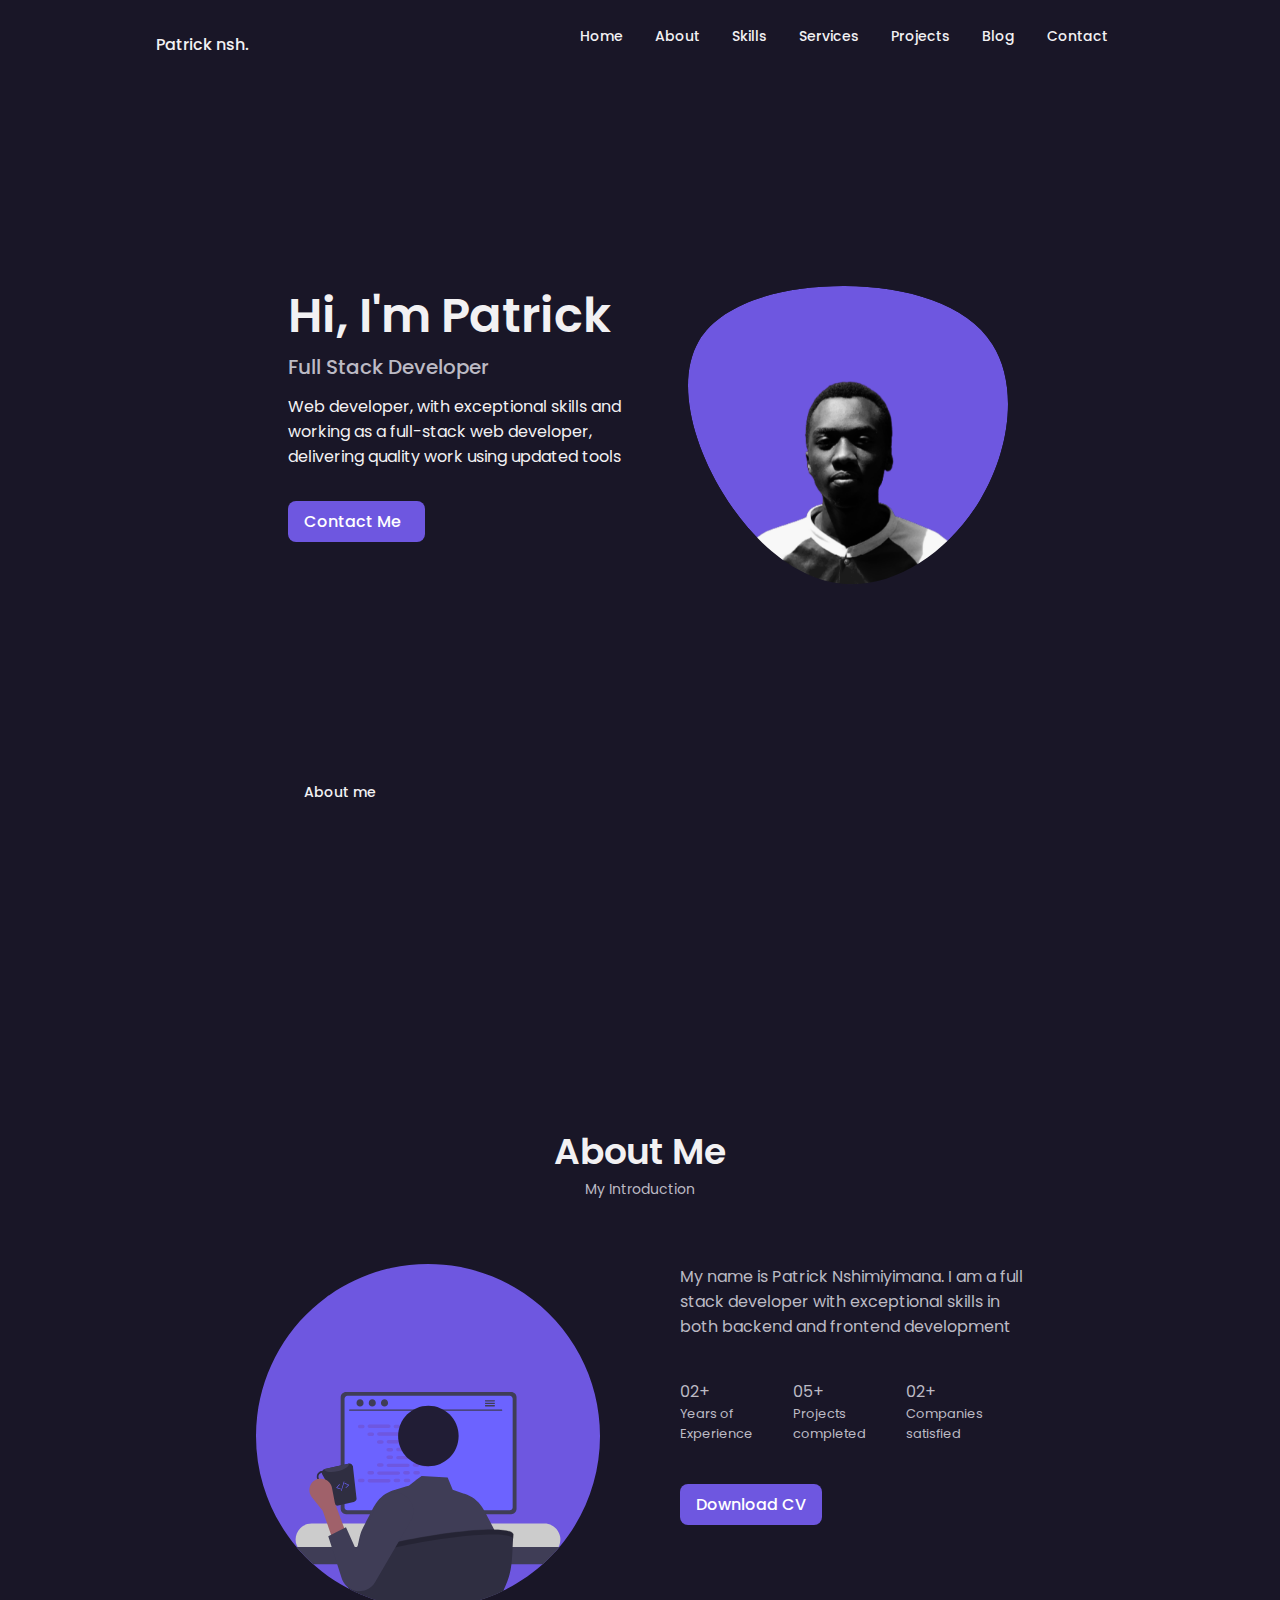
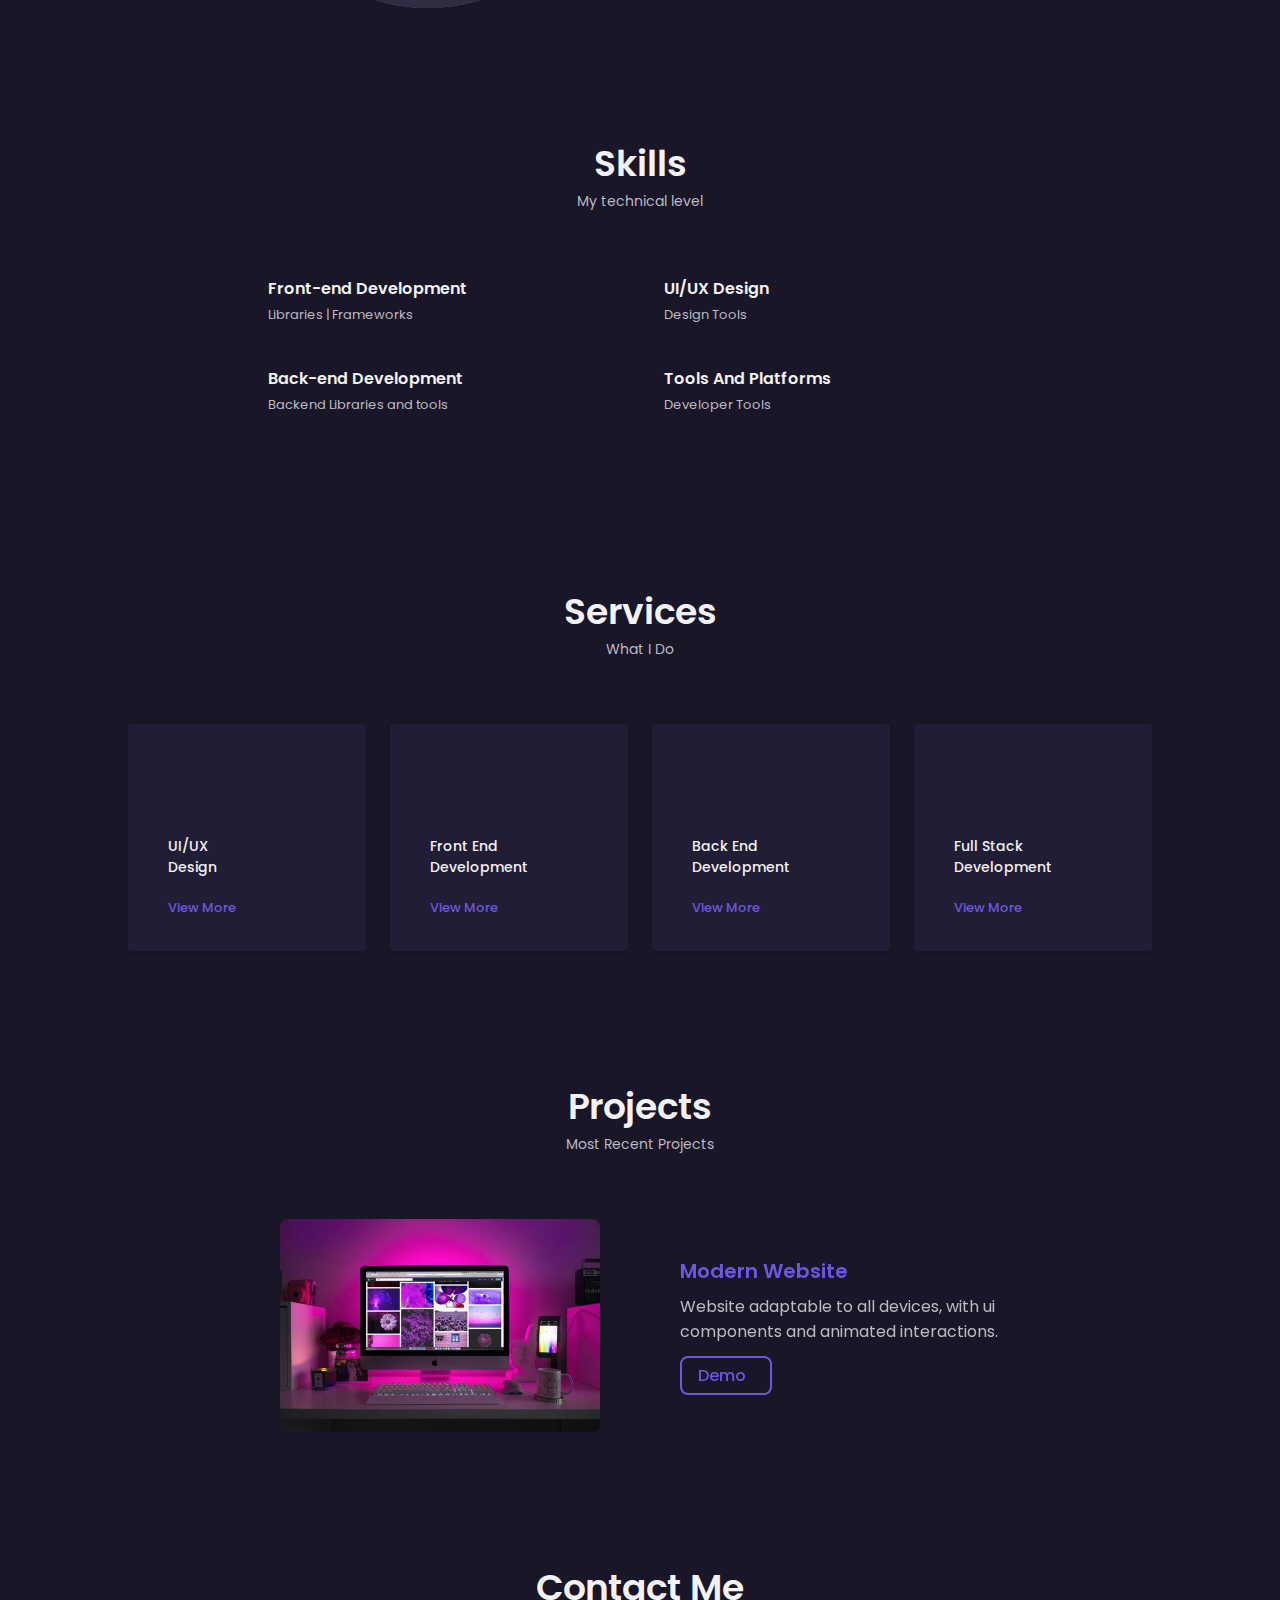
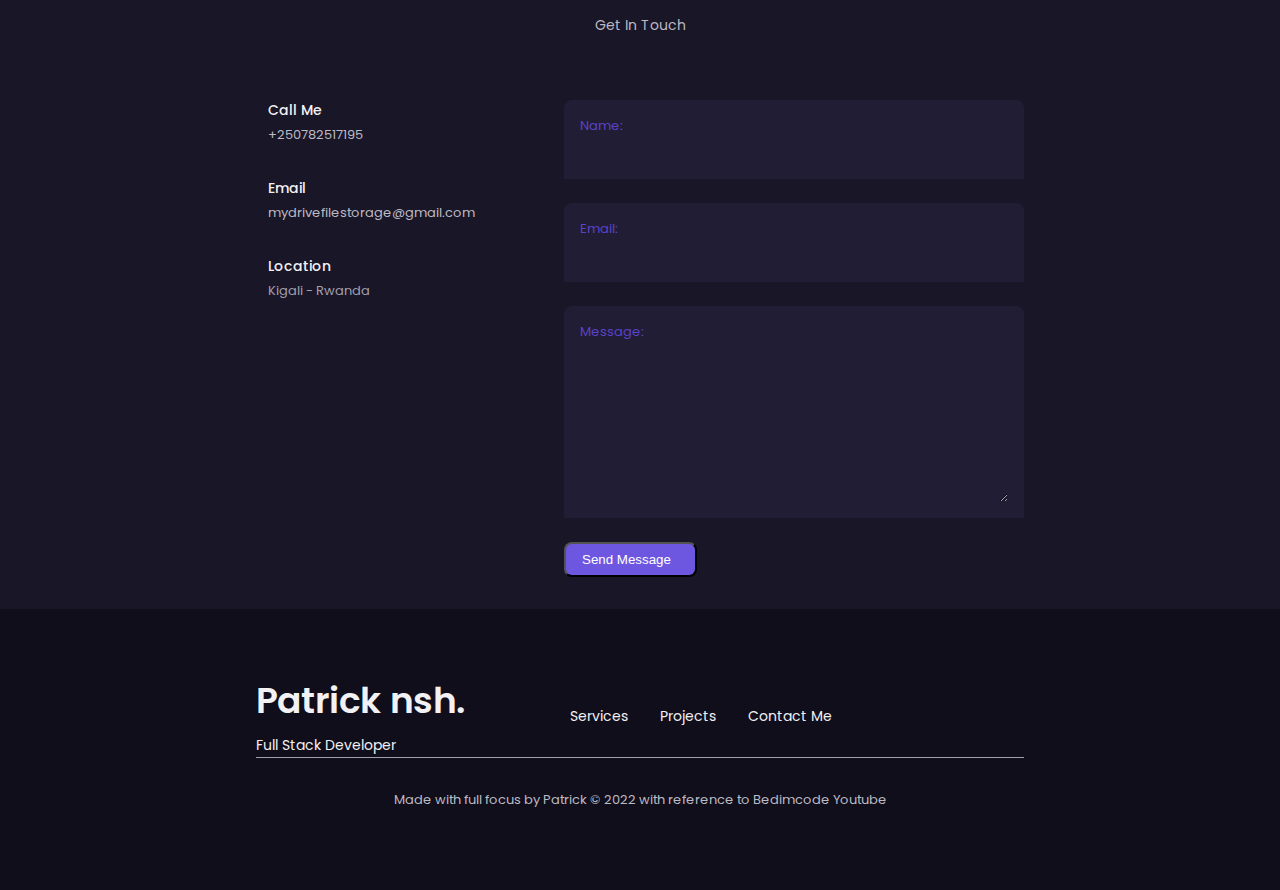
==== index.html @ 5cf0f287 "UI" ====
<!DOCTYPE html>
<html lang="en">
<head>
    <meta charset="UTF-8">
    <meta http-equiv="X-UA-Compatible" content="IE=edge">
    <meta name="viewport" content="width=device-width, initial-scale=1.0">
    <link rel="stylesheet" href="https://unicons.iconscout.com/release/v4.0.0/css/line.css">
    <link rel="stylesheet" href="assets/css/swiper-bundle.min.css">
    <link rel="stylesheet" href="assets/css/styles.css">
    <title>Patrick | My portfolio</title>
</head>
<body>
    <header class="header" id="header">
        <nav class="container nav">
            <a href="#" class="nav__logo">Patrick nsh.</a>
            <div class="nav__menu" id="nav-menu">
                <ul class="nav__list grid">
                    <li class="nav__item">
                        <a href="#home" class="nav__link">
                            <i class="uil uil-estate nav__icon"></i> Home
                        </a>
                    </li>
                    <li class="nav__item">
                        <a href="#about" class="nav__link">
                            <i class="uil uil-user nav__icon"></i> About
                        </a>
                    </li>
                    <li class="nav__item">
                        <a href="#skills" class="nav__link">
                            <i class="uil uil-file-alt nav__icon"></i> Skills
                        </a>
                    </li>
                    <li class="nav__item">
                        <a href="#services" class="nav__link">
                            <i class="uil uil-briefcase-alt nav__icon"></i> Services
                        </a>
                    </li>
                    <li class="nav__item">
                        <a href="#portfolio" class="nav__link">
                            <i class="uil uil-browser nav__icon"></i></i> Projects
                        </a>
                    </li>
                    <li class="nav__item">
                        <a href="assets/Blog/index.html" target="_blank" class="nav__link"> 
                            <i class="uil uil-book-open nav__icon"></i> Blog
                        </a>
                    </li>
                    <li class="nav__item">
                        <a href="#contact" class="nav__link"> 
                            <i class="uil uil-message nav__icon"></i> Contact
                        </a>
                    </li>
                   
                </ul>
                <i class="uil uil-times nav__close" id="nav-close"></i>
            </div>
            <div class="nav__btns">
    
                <div class="nav__toggle" id="nav-toggle">
                    <i class="uil uil-apps"></i> 
                </div>
            </div>
        </nav>
    </header>
    
    <!-- MAIN -->
    <main class="main">
        <!-- HOME -->
        <section class="home section active-link" id="home">
            <div class="home__container container grid">
                <div class="home__content grid">
                    <div class="home__social">
                        <a href="" target="_blank" class="home__social-icon"><i class="uil uil-twitter-alt"></i></a>
                        <a href="" target="_blank" class="home__social-icon"><i class="uil uil-linkedin-alt"></i></a>
                        <a href="" target="_blank" class="home__social-icon"><i class="uil uil-github-alt"></i></a>
                    </div>
                    <div class="home__img">
                        <svg class="home__blob" viewBox="0 0 200 187" xmlns="http://www.w3.org/2000/svg" xmlns:xlink="http://www.w3.org/1999/xlink">
                            <mask id="mask0" mask-type="alpha">
                                <path d="M190.312 36.4879C206.582 62.1187 201.309 102.826 182.328 134.186C163.346 165.547 
                                130.807 187.559 100.226 186.353C69.6454 185.297 41.0228 161.023 21.7403 129.362C2.45775 
                                97.8511 -7.48481 59.1033 6.67581 34.5279C20.9871 10.1032 59.7028 -0.149132 97.9666 
                                0.00163737C136.23 0.303176 174.193 10.857 190.312 36.4879Z"/>
                            </mask>
                            <g mask="url(#mask0)">
                                <path d="M190.312 36.4879C206.582 62.1187 201.309 102.826 182.328 134.186C163.346 
                                165.547 130.807 187.559 100.226 186.353C69.6454 185.297 41.0228 161.023 21.7403 
                                129.362C2.45775 97.8511 -7.48481 59.1033 6.67581 34.5279C20.9871 10.1032 59.7028 
                                -0.149132 97.9666 0.00163737C136.23 0.303176 174.193 10.857 190.312 36.4879Z"/>
                                <image class="home__blob-img" x='18' y='44' href="/assets/img/profile1.png"/>
                            </g>
                        </svg>
                    </div>
                    <div class="home__data">
                        <h1 class="home__title">Hi, I'm Patrick</h1>
                        <h3 class="home__subtitle">Full Stack Developer</h3>
                        <p class="home__description">
                            Web developer, with exceptional skills and working as a full-stack web developer, 
                             delivering quality work using updated tools
                        </p>
                        <a href="#contact" class="button button--flex">Contact Me<i class="uil uil-message button__icon"></i></a>
                    </div>
                </div>
                <div class="home__scroll">
                    <a href="#about" class="home__scroll-button button--flex"><i class="uil uil-mouse-alt home__scroll-mouse"></i>
                    <span class="home__scroll-name">About me</span>
                    <i class="uil uil-arrow-down home__scroll-arrow"></i>
                    </a>
                </div>
            </div>
        </section>
    
        <!-- ABOUT -->
        <section class="about section" id="about">
            <h2 class="section__title">About Me</h2>
            <span class="section__subtitle">My Introduction</span>
            <div class="about__container container grid">
                <img src="/assets/img/programmer.svg" alt="programmer" class="about__img">
    
                <div class="about__data">
                    <p class="about__description"> My name is Patrick Nshimiyimana. 
                        I am a full stack developer with exceptional skills in both backend and frontend development
                    </p>
                    <div class="about__info">
                        <div>
                            <span class="about__info-title">02+</span>
                            <span class="about__info-name">Years of Experience</span>
                        </div>
                        <div>
                            <span class="about__info-title">05+</span>
                            <span class="about__info-name">Projects completed</span>
                        </div>
                        <div>
                            <span class="about__info-title">02+</span>
                            <span class="about__info-name">Companies satisfied</span>
                        </div>
                    </div>
                    <div class="about__buttons">
                        <a download="" href="assets/pdf/Christ letter 1 fin.pdf" class="button button--flex">
                            Download CV <i class="uil uil-download-alt button-icon"></i>
                        </a>
                    </div>
                </div>
            </div>
        </section>
    
        <!-- SKILLS -->
        <section class="skills section container" id="skills">
            <h2 class="section__title">Skills</h2>
            <span class="section__subtitle">My technical level</span>
            <div class="skills__container contaier grid">
                <div>
                    <!-- Front-end -->
                    <div class="skills__content skills__close">
                        <div class="skills__header">
                            <i class="uil uil-brackets-curly skills__icon"></i>
                            <div>
                                <h1 class="skills__title">Front-end Development</h1>
                                <span class="skills__subtitle">Libraries | Frameworks</span>
                            </div>
                            <i class="uil uil-angle-down skills__arrow"></i>
                        </div>
    
                        <div class="skills__list grid">
                            <div class="skills__data">
                                <div class="skills__titles">
                                    <h3 class="skills__name">HTML</h3>
                                </div>
                            </div>
                        </div>
                        
                        <div class="skills__list grid">
                            <div class="skills__data">
                                <div class="skills__titles">
                                    <h3 class="skills__name">CSS | Sass</h3>
                                </div>
                            </div>
                        </div>
    
                        <div class="skills__list grid">
                            <div class="skills__data">
                                <div class="skills__titles">
                                    <h3 class="skills__name">Tailwind CSS</h3>
                                </div>
                            </div>
                        </div>
    
                        <div class="skills__list grid">
                            <div class="skills__data">
                                <div class="skills__titles">
                                    <h3 class="skills__name">Javascript</h3>
                                </div>
                            </div>
                        </div>
    
                        <div class="skills__list grid">
                            <div class="skills__data">
                                <div class="skills__titles">
                                    <h3 class="skills__name">React</h3>
                                </div>
                            </div>
                        </div>
    
    
                    </div>

                    <!-- backend -->
                    <div class="skills__content skills__close">
                        <div class="skills__header">
                            <i class="uil uil-server-network-alt skills__icon"></i>
                            <div>
                                <h1 class="skills__title">Back-end Development</h1>
                                <span class="skills__subtitle">Backend Libraries and tools</span>
                            </div>
                            <i class="uil uil-angle-down skills__arrow"></i>
                        </div>
    
                        <div class="skills__list grid">
                            <div class="skills__data">
                                <div class="skills__titles">
                                    <h3 class="skills__name">Node.js</h3>
                                </div>
                            </div>
                        </div>
                        
                        <div class="skills__list grid">
                            <div class="skills__data">
                                <div class="skills__titles">
                                    <h3 class="skills__name">Express.js</h3>
                                </div>
                            </div>
                        </div>
                        
                        <div class="skills__list grid">
                            <div class="skills__data">
                                <div class="skills__titles">
                                    <h3 class="skills__name">MongoDB</h3>
                                </div>
                            </div>
                        </div>

                        <div class="skills__list grid">
                            <div class="skills__data">
                                <div class="skills__titles">
                                    <h3 class="skills__name">Postgres</h3>
                                </div>
                            </div>
                        </div>
    
                    </div>
                </div>
    
                <div>
                    <div>
                        <!-- UI/UX Design -->
                        <div class="skills__content skills__close">
                            <div class="skills__header">
                                <i class="uil uil-swatchbook skills__icon"></i>
                                <div>
                                    <h1 class="skills__title">UI/UX Design</h1>
                                    <span class="skills__subtitle">Design Tools</span>
                                </div>
                                <i class="uil uil-angle-down skills__arrow"></i>
                            </div>
        
                            <div class="skills__list grid">
                                <div class="skills__data">
                                    <div class="skills__titles">
                                        <h3 class="skills__name">Figma</h3>
                                    </div>
                                </div>
                            </div>
                            
                            <div class="skills__list grid">
                                <div class="skills__data">
                                    <div class="skills__titles">
                                        <h3 class="skills__name">Piktochart</h3>
                                    </div>
                                </div>
                            </div>
        
        
                        </div>
        
                        <!-- Tools And Platforms -->
                        <div class="skills__content skills__close">
                            <div class="skills__header">
                                <i class="uil uil-cell skills__icon"></i>
                                <div>
                                    <h1 class="skills__title">Tools And Platforms</h1>
                                    <span class="skills__subtitle">Developer Tools</span>
                                </div>
                                <i class="uil uil-angle-down skills__arrow"></i>
                            </div>
                            
                            <div class="skills__list grid">
                                <div class="skills__data">
                                    <div class="skills__titles">
                                        <h3 class="skills__name">Git | Github</h3>
                                    </div>
                                </div>
                            </div>

                            <div class="skills__list grid">
                                <div class="skills__data">
                                    <div class="skills__titles">
                                        <h3 class="skills__name">Heroku</h3>
                                    </div>
                                </div>
                            </div>
                            <div class="skills__list grid">
                                <div class="skills__data">
                                    <div class="skills__titles">
                                        <h3 class="skills__name">Netlify</h3>
                                    </div>
                                </div>
                            </div>
        
                            <div class="skills__list grid">
                                <div class="skills__data">
                                    <div class="skills__titles">
                                        <h3 class="skills__name">Firebase</h3>
                                    </div>
                                </div>
                            </div>
        
                        </div>
                    </div>
    
                </div>
            </div>
        </section>
    
        <!-- SERVICES -->
        <section class="services section" id="services">
            <h2 class="section__title">Services</h2>
            <span class="section__subtitle">What I Do</span>
    
            <div class="services__container container grid">
                <!-- UI / UX Design -->
                <div class="services__content">
                    <div>
                        <i class="uil uil-web-grid services__icon"></i>
                        <h3 class="services__title">UI/UX<br>Design</h3>
                        <span class="button button--flex button--small button--link services__button">
                            View More <i class="uil uil-arrow-right button__icon"></i>
                        </span>
    
                        <div class="services__modal">
                            <div class="services__modal-content">
                                <h4 class="services__modal-title">UI/UX<br>Design</h4>
                                <i class="uil uil-times services__modal-close"></i>
                                <ul class="services__modal-services grid">
                                    <li class="services__modal-service">
                                        <i class="uil uil-check-circle services__modal-icon"></i>
                                        <p>I develop Modern User Interface Website</p>
                                    </li>
                                    <li class="services__modal-service">
                                        <i class="uil uil-check-circle services__modal-icon"></i>
                                        <p>Website Development</p>
                                    </li>
                                    <li class="services__modal-service">
                                        <i class="uil uil-check-circle services__modal-icon"></i>
                                        <p>I Create UX Element Interactions</p>
                                    </li>
                                    <li class="services__modal-service">
                                        <i class="uil uil-check-circle services__modal-icon"></i>
                                        <p>I Promote Your Company Brand</p>
                                    </li>
                                </ul>
                            </div>
                        </div>
                    </div>
                </div>
                
                <!-- Front End Development -->
                <div class="services__content">
                    <div>
                        <i class="uil uil-arrow services__icon"></i>
                        <h3 class="services__title">Front End<br>Development</h3>
                        <span class="button button--flex button--small button--link services__button">
                            View More <i class="uil uil-arrow-right button__icon"></i>
                        </span>
    
                        <div class="services__modal">
                            <div class="services__modal-content">
                                <h4 class="services__modal-title">Front End<br>Development</h4>
                                <i class="uil uil-times services__modal-close"></i>
                                <ul class="services__modal-services grid">
                                    <li class="services__modal-service">
                                        <i class="uil uil-check-circle services__modal-icon"></i>
                                        <p>I develop Modern User Interface Website</p>
                                    </li>
                                    <li class="services__modal-service">
                                        <i class="uil uil-check-circle services__modal-icon"></i>
                                        <p>Website Development</p>
                                    </li>
                                    <li class="services__modal-service">
                                        <i class="uil uil-check-circle services__modal-icon"></i>
                                        <p>I Create UX Element Interactions</p>
                                    </li>
                                    <li class="services__modal-service">
                                        <i class="uil uil-check-circle services__modal-icon"></i>
                                        <p>I Promote Your Company Brand</p>
                                    </li>
                                </ul>
                            </div>
                        </div>
                    </div>
                </div>
                
                <!-- Back End Development -->
                <div class="services__content">
                    <div>
                        <i class="uil uil-server-connection services__icon"></i>
                        <h3 class="services__title">Back End<br>Development</h3>
                        <span class="button button--flex button--small button--link services__button">
                            View More <i class="uil uil-arrow-right button__icon"></i>
                        </span>
    
                        <div class="services__modal">
                            <div class="services__modal-content">
                                <h4 class="services__modal-title">Back End<br>Development</h4>
                                <i class="uil uil-times services__modal-close"></i>
                                <ul class="services__modal-services grid">
                                    <li class="services__modal-service">
                                        <i class="uil uil-check-circle services__modal-icon"></i>
                                        <p>I develop Modern User Interface Website</p>
                                    </li>
                                    <li class="services__modal-service">
                                        <i class="uil uil-check-circle services__modal-icon"></i>
                                        <p>Websites Development</p>
                                    </li>
                                    <li class="services__modal-service">
                                        <i class="uil uil-check-circle services__modal-icon"></i>
                                        <p>I Create UX Element Interactions</p>
                                    </li>
                                    <li class="services__modal-service">
                                        <i class="uil uil-check-circle services__modal-icon"></i>
                                        <p>I Promote Your Company Brand</p>
                                    </li>
                                </ul>
                            </div>
                        </div>
                    </div>
                </div>
                
                <!-- Full Stack Development -->
                <div class="services__content">
                    <div>
                        <i class="uil uil-brackets-curly services__icon"></i>
                        <h3 class="services__title">Full Stack<br>Development</h3>
                        <span class="button button--flex button--small button--link services__button">
                            View More <i class="uil uil-arrow-right button__icon"></i>
                        </span>
    
                        <div class="services__modal">
                            <div class="services__modal-content">
                                <h4 class="services__modal-title">Full Stack<br>Development</h4>
                                <i class="uil uil-times services__modal-close"></i>
                                <ul class="services__modal-services grid">
                                    <li class="services__modal-service">
                                        <i class="uil uil-check-circle services__modal-icon"></i>
                                        <p>I develop Modern User Interface Websites</p>
                                    </li>
                                    <li class="services__modal-service">
                                        <i class="uil uil-check-circle services__modal-icon"></i>
                                        <p>Websites Development</p>
                                    </li>
                                    <li class="services__modal-service">
                                        <i class="uil uil-check-circle services__modal-icon"></i>
                                        <p>I Create UX Element Interactions</p>
                                    </li>
                                    <li class="services__modal-service">
                                        <i class="uil uil-check-circle services__modal-icon"></i>
                                        <p>I Promote Your Company Brand</p>
                                    </li>
                                </ul>
                            </div>
                        </div>
                    </div>
                </div>
    
    
            </div>
        </section>
    
        <!-- Projects -->
        <section class="portfolio section" id="portfolio">
            <h2 class="section__title">Projects</h2>
            <span class="section__subtitle">Most Recent Projects</span>
    
            <div class="portfolio__container container swiper swiper-container">
                <div class="swiper-wrapper">
                    <!-- Project 1 -->
                    <div class="portfolio__content grid swiper-slide">
                        <img src="/assets/img/portfolio1.jpg" alt="" class="portfolio__img">
    
                        <div class="portfolio__data">
                            <h3 class="portfolio__title">Modern Website</h3>
                            <p class="portfolio__description">Website adaptable to all devices, with ui components and animated interactions.</p>
                            <a href="#" class="button button--flex button--small portfolio__button">
                                Demo <i class="uil uil-arrow-right button__icon"></i></a>
                        </div>
                    </div>
                    
                    <!-- Project 2 -->
                    <!-- <div class="portfolio__content grid swiper-slide">
                        <img src="/assets/img/portfolio2.jpg" alt="" class="portfolio__img">
    
                        <div class="portfolio__data">
                            <h3 class="portfolio__title">Web Application</h3>
                            <p class="portfolio__description">Website adaptable to all devices, with ui components and animated interactions.</p>
                            <a href="#" class="button button--flex button--small portfolio__button">
                                Demo <i class="uil uil-arrow-right button__icon"></i></a>
                        </div>
                    </div> -->
                    
                    <!-- Project 3 -->
                   <!-- <div class="portfolio__content grid swiper-slide">
                        <img src="/assets/img/portfolio3.jpg" alt="" class="portfolio__img">
    
                        <div class="portfolio__data">
                            <h3 class="portfolio__title">Online Store</h3>
                            <p class="portfolio__description">Website adaptable to all devices, with ui components and animated interactions.</p>
                            <a href="#" class="button button--flex button--small portfolio__button">
                                Demo <i class="uil uil-arrow-right button__icon"></i></a>
                        </div>
                    </div> -->
                </div>
                <!-- Pagination Arrows -->
                <div class="swiper-button-next">
                    <i class="uil uil-angle-right-b swiper-portfolio-icon"></i>
                </div>
                <div class="swiper-button-prev">
                    <i class="uil uil-angle-left-b swiper-portfolio-icon"></i>
                </div>
                <!-- Pagination -->
                <div class="swiper-pagination"></div>
            </div>
        </section>
    
        </section>
    
        <!-- CONTACT ME -->
        <section class="contact section" id="contact">
            <h2 class="section__title">Contact Me</h2>
            <span class="section__subtitle">Get In Touch</span>
    
            <div class="contact__container container grid">
                <div>
                    <!-- Telephone -->
                    <div class="contact__information">
                        <i class="uil uil-phone-alt contact__icon"></i>
    
                        <div>
                            <h3 class="contact__title">Call Me</h3>
                            <span class="contact__subtitle"><a href="tel:+250782517195">+250782517195</a></span>
                        </div>
                    </div>
                    <!-- Email -->
                    <div class="contact__information">
                        <i class="uil uil-envelope contact__icon"></i>
    
                        <div>
                            <h3 class="contact__title">Email</h3>
                            <span class="contact__subtitle"><a href="mailto:mydrivefilestorage@gmail.com">mydrivefilestorage@gmail.com</a></span>
                        </div>
                    </div>
                    <!-- Location -->
                    <div class="contact__information">
                        <i class="uil uil-map-marker contact__icon"></i>
    
                        <div>
                            <h3 class="contact__title">Location</h3>
                            <span class="contact__subtitle"> Kigali - Rwanda</span>
                        </div>
                    </div>
                </div>
                <!-- Contact Me Forms -->
                <!-- <form action="" method="POST" class="contact__form grid" id="form">
                        <div class="contact__content">
                            <label for="" class="contact__label">Names:</label>
                            <input type="text" name="name" id="nameId" class="contact__input" >
                        </div>
                        <div class="contact__content">
                            <label for="" class="contact__label">Email:</label>
                            <input type="email" name="email" id="emailId" class="contact__input">
                        </div>
                    <div class="contact__content">
                        <label for="" class="contact__label">Message:</label>
                        <textarea name="message" id="messageId" cols="0" rows="7" class="contact__input" ></textarea>
                    </div>
    
                    <div>
                        <button type="submit" class="button button--flex contact--btn" id="submitBtn">Send Message<i class="uil uil-message button__icon"></i> </button>
                    </div>
                </form> -->

                <form id="form" class="contact__form grid">

                    <div class="contact__content">
                      <label for="name" class="contact__label">Name:</label>
                      <input type="text" name="username" id="username" class="contact__input"/>
                      <div class="error"></div>
                    </div>
                
                    <div class="contact__content">
                      <label for="email" class="contact__label">Email:</label>
                      <input type="email" name="email" id="email" class="contact__input"/>
                      <div class="error"></div>
                    </div>
                
                    <div class="contact__content">
                      <label for="message" class="contact__label">Message:</label>
                      <textarea type="text" name="message" cols="0" rows="7" id="message" class="contact__input" > </textarea>
                      <div class="error"></div>
                    </div>
                
                    <div>
                        <button type="submit" class="button button--flex contact--btn" id="submitBtn">Send Message<i class="uil uil-message button__icon"></i> </button>
                    </div>
                  </form>

            </div>
        </section>

        <footer class="footer">
            <div class="footer__bg">
                <div class="footer__container container grid">
                    <div>
                        <h1 class="footer__title">Patrick nsh.</h1>
                        <span class="footer__subtitle">Full Stack Developer</span>
                    </div>
                    <div>
                        <ul class="footer__links grid">
                            <li><a href="#services" class="footer__link">Services</a></li>
                            <li><a href="#portfolio" class="footer__link">Projects</a></li>
                            <li><a href="#contact" class="footer__link">Contact Me</a></li>
                        </ul>
                    </div>
                    <div class="footer__socials grid">
                        <a href="#" target="_blank" class="footer__social"><i class="uil uil-instagram"></i></a>
                        <a href="#" target="_blank" class="footer__social"><i class="uil uil-linkedin-alt"></i></a>
                        <a href="#" target="_blank" class="footer__social"><i class="uil uil-github-alt"></i></a>
                    </div>
                </div>
                <div class="footer__copyright container grid">
                    <p class="footer__copy">Made with full focus by Patrick &#169; 2022 with reference to Bedimcode Youtube</p>
                </div>
            </div>
        </footer>
        
    </main>

    <script src="assets/js/main.js"></script>
    <script src="assets/js/validation.js"></script>
    <script src="assets/js/swiper-bundle.min.js"></script>
</body>
</html>
---- assets/css/styles.css ----
/* GOOGLE FONTS */
@import url('https://fonts.googleapis.com/css2?family=Poppins:wght@100;200;300;400;500;600;700;800;900&display=swap');

/* VARIABLES CSS */
:root {
    --header-height: 4rem;

    /*========== Colors ==========*/
    /* Change favorite color */
    --hue-color: 250; /*Purple 250 - Green 142 - Blue 230 - Pink 340*/

    /* HSL color mode */
    --first-color: hsl(var(--hue-color), 69%, 61%);
    --first-color-alt: hsl(var(--hue-color), 57%, 53%);
    --text-color-light: hsl(var(--hue-color), 8%, 65%);
    --first-color-second: hsl(var(--hue-color), 30%, 8%);
    --title-color: hsl(var(--hue-color), 8%, 95%);
    --text-color: hsl(var(--hue-color), 8%, 75%);
    --input-color: hsl(var(--hue-color), 29%, 16%);
    --body-color: hsl(var(--hue-color), 28%, 12%);
    --container-color: hsl(var(--hue-color), 29%, 16%);
    --scroll-bar-color: hsl(var(--hue-color), 12%, 48%);
    --scroll-thumb-color: hsl(var(--hue-color), 12%, 36%);

    /*========== Font and typography ==========*/
    --body-font: 'Poppins', sans-serif;

    /* .5rem = 8px, 1rem = 16px, 1.5rem = 24px ... */
    --big-font-size: 2rem;
    --h1-font-size: 1.5rem;
    --h2-font-size: 1.25rem;
    --h3-font-size: 1.125rem;
    --normal-font-size: .938rem;
    --small-font-size: .813rem;
    --smaller-font-size: .75rem;

    /*========== Font weight ==========*/
    --font-medium: 500;
    --font-semi-bold: 600;

    /*========== Margins Bottom ==========*/
    /* .25rem = 4px, .5rem = 8px, .75rem = 12px ... */
    --mb-0-25: .25rem;
    --mb-0-5: .5rem;
    --mb-0-75: .75rem;
    --mb-1: 1rem;
    --mb-1-5: 1.5rem;
    --mb-2: 2rem;
    --mb-2-5: 2.5rem;
    --mb-3: 3rem;

    /*========== z index ==========*/
    --z-tooltip: 10;
    --z-fixed: 100;
    --z-modal: 1000;
}

.error {
    color: #af4444;
    font-size: 14.5px;
    margin-top: 5px;
  }

/* Font size for large devices */
@media screen and (min-width: 968px) {
    :root {
        --big-font-size: 3rem;
        --h1-font-size: 2.25rem;
        --h2-font-size: 1.5rem;
        --h3-font-size: 1.25rem;
        --normal-font-size: 1rem;
        --small-font-size: .875rem;
        --smaller-font-size: .813rem;
    }
}

/*========== Button Dark/Light ==========*/
.nav__btns{
    display: flex;
    align-items: center;
}

.change-theme{
    font-size: 1.25rem;
    color: var(--title-color);
    margin-right: var(--mb-1);
    cursor: pointer;
}

.change-theme:hover{
    color: var(--first-color);
}

/* BASE */
*{
    margin: 0;
    padding: 0;
    box-sizing: border-box;
}

html{
    scroll-behavior: smooth;
}

body{
    margin: 0 0 var(--header-height) 0;
    font-family: var(--body-font);
    font-size: var(--normal-font-size);
    background-color: var(--body-color);
}

h1, h2, h3, h4{
    color: var(--title-color);
    font-weight: var(--font-semi-bold);
}

ul{
    list-style: none;
}

a{
    text-decoration: none;
    color: var(--text-color);
}

img{
    max-width: 100%;
    height: auto;
}


/* REUSABLE CSS CLASSES */
.section{
    padding: 2rem 0 2rem;
}

.section__title{
    font-size: var(--h1-font-size);
}

.section__subtitle{
    display: block;
    font-size: var(--small-font-size);
    margin-bottom: var(--mb-3);
    color: var(--text-color);
}

.section__title, .section__subtitle{
    text-align: center;
}

/* LAYOUT */
.container{
    max-width: 768px;
    margin-left: var(--mb-1-5);
    margin-right: var(--mb-1-5);
}

.grid{
    display: grid;
    gap: 1.5rem;
}

.header{
    width: 100%;
    position: fixed;
    bottom: 0;
    left: 0;
    z-index: var(--z-fixed);
    background-color: var(--body-color);
}


/* NAV */
.nav{
    max-width: 968px;
    height: var(--header-height);
    display: flex;
    justify-content: space-between;
    align-items: center;
    /* border-top: 1px solid var(--first-color); */
}

.nav__logo, .nav__toggle{
    color: var(--title-color);
    font-weight: var(--font-medium);
}

.nav__logo:hover{
    color: var(--first-color);
}

.nav__toggle{
    font-size: 1.1rem;
    cursor: pointer;
}

.nav__toggle:hover{
    color: var(--first-color);
}

/* Nav Menu Media Query */
@media screen and (max-width: 767px) {
    .nav__menu{
        position: fixed;
        bottom: -100%;
        left: 0;
        width: 100%;
        background-color: var(--body-color);
        padding: 2rem 1.5rem 4rem;
        box-shadow: 0 -1px 4px rgba(0, 0, 0, .15);
        border-radius: 1.5rem  1.5rem 0 0;
        transition: .4s ease;
        /* border-top: 1px solid var(--first-color-second); */
    }
}

.nav__list{
    grid-template-columns: repeat(3, 1fr);
    gap: 2rem;
    margin-bottom: var(--mb-1);
}

.nav__link{
    display: flex;
    flex-direction: column;
    align-items: center;
    text-align: center;
    font-size: var(--small-font-size);
    color: var(--title-color);
    font-weight: var(--font-medium);
}

.nav__link:hover{
    color: var(--first-color);
}

.nav__icon{
    font-size: 1.2rem;
}

.nav__close{
    position: absolute;
    right: 1.3rem;
    bottom: .5rem;
    font-size: 1.5rem;
    cursor: pointer;
    color: var(--first-color);
}
.nav__close:hover{
    color: var(--first-color-alt);
}

/* show menu */
.show-menu{
    bottom: 0;
}

/* Active link */
.active-link{
    color: var(--first-color);
}

/* Change background header */
.scroll-header{
    box-shadow: 0 -1px 4px rgba(0, 0, 0, .15);
}

/* HOME */
.home__container{
    gap: 1rem;
    height: 100vh;
}

.home__content{
    grid-template-columns: .5fr auto;
    align-items: center;
}

.home__social{
    display: grid;
    grid-template-columns: max-content;
    row-gap: 1rem;
}

.home__social-icon{
    font-size: 1.35rem;
    color: var(--first-color);
}

.home__social-icon:hover{
    color: var(--first-color-alt);
}

.home__blob{
    width: 200px;
    fill: var(--first-color);
}

.home__blob-img{
    width: 170px;
}

.home__data{
    grid-column: 1/3;
    padding-bottom: 3.5rem;
}

.home__title{
    font-size: var(--big-font-size);
}

.home__title-special{
    color: var(--first-color);
}

.home__subtitle{
    font-size: var(--h3-font-size);
    color: var(--text-color);
    font-weight: var(--font-medium);
    margin-bottom: var(--mb-0-75);
}

.home__description{
    color: var(--title-color);
    margin-bottom: var(--mb-2);
}

.home__scroll{
    display: none;
}

.home__scroll-button{
    color: var(--first-color);
    transition: .3s;
}

.home__scroll-button:hover{
    transform: translateY(.25rem);
}

.home__scroll-mouse{
    font-size: 2rem;
}

.home__scroll-name{
    font-size: var(--small-font-size);
    color: var(--title-color);
    font-weight: var(--font-medium);
    margin-right: var(--mb-0-25);
}

.home__scroll-arrow{
    font-size: 1.25rem;
}

/* BUTTONS */

.button{
    display: inline-block;
    background-color: var(--first-color);
    color: #fff;
    padding: .5rem 1rem;
    border-radius: .5rem;
    font-weight: var(--font-medium);
    transition: .3s ease;
}

.button:hover{
    background-color: transparent;
    border: 1px solid var(--first-color);
}

.button__icon{
    font-size: 1.25rem;
    margin-left: var(--mb-0-5);
    transition: .3s ease;
}

.button--flex{
    display: inline-flex;
    align-items: center;
}

.button--small{
    padding: .75rem 1rem;
}

.button--link{
    padding: 0;
    background: transparent;
    color: var(--first-color);
}
.button--link:hover{
    background: transparent;
    color: var(--first-color-alt);
}
/* ABOUT */

.about__img{
    width: 200px;
    border-radius: .5rem;
    justify-self: center;
    align-items: center;
}

.about__description{
    color: var(--text-color);
    text-align: justify;
    margin-bottom: var(--mb-2-5);
}

.about__info{
    color: var(--text-color);
    display: flex;
    justify-content: space-evenly;
    margin-bottom: var(--mb-2-5);
}

.about__info-name{
    font-size: var(--smaller-font-size);    
}

.about__info-name, .about__info-title{
    display: flex;
}

.about__buttons{
    display: flex;
    justify-content: center;
}

/* SKILLS */

.skills__container{
    row-gap: 0;
}

.skills__header{
    display: flex;
    align-items: center;
    margin-bottom: var(--mb-2-5);
    cursor: pointer;
}

.skills__icon, .skills__arrow{
    font-size: 2rem;
    color: var(--first-color);
}

.skills__icon{
    margin-right: var(--mb-0-75);
}

.skills__title{
    font-size: var(--h4-font-size);
}

.skills__subtitle{
    font-size: var(--smaller-font-size);
    color: var(--text-color);
}

.skills__arrow{
    margin-left: auto;
    transition: .4s;
}

.skills__list{
    row-gap: 1.5rem;
    padding-left: 2.7rem;
}

.skills__titles{
    display: flex;
    justify-content: space-between;
}

.skills__name{
    font-size: var(--normal-font-size);
    font-weight: var(--font-medium);
}

.skills__open{
    margin-bottom: var(--mb-2-5);
}

.skills__close .skills__list{
    height: 0;
    overflow: hidden;
}

.skills__open .skills__list{
    height: max-content;
    margin-bottom: var(--mb-0-25);
}

.skills__open .skills__arrow{
    transform: rotate(-180deg);
}


/* QUALIFICATION */
.qualification__tabs{
    display: flex;
    justify-content: space-evenly;
    margin-bottom: var(--mb-2);
}

.qualification__button{
    font-size: var(--smaller-font-size);
    font-weight: var(--font-medium);
    color: var(--text-color);
    cursor: pointer;
}

.qualification__button:hover, .qualification__button:hover .qualification__icon{
    color: var(--first-color);
    transform: scale3d(1.1, 1.1, 1);
    transition: transform .3s ease;
}

.qualification__icon{
    font-size: 1.5rem;
    margin-right: var(--mb-0-25);
}

.qualification__data{
    display: grid;
    grid-template-columns: 1fr max-content 1fr;
    column-gap: 1.5rem;
}

.qualification__title{
    font-size: var(--normal-font-size);
    font-weight: var(--font-medium);
    margin-bottom: var(--mb-0-5);
}
.qualification__subtitle{
    color: var(--text-color);
    display: inline-block;
    font-size: var(--smaller-font-size);
    margin-bottom: var(--mb-1);
}

.qualification__calendar{
    font-size: var(--smaller-font-size);
    color: var(--text-color-light);
    margin-bottom: var(--mb-2-5);
}

.uil-calendar-alt{
    color: var(--first-color);
    margin-right: var(--mb-0-5);
}

.qualification__rounder{
    display: inline-block;
    width: 12px;
    height: 12px;
    background: var(--first-color);
    border-radius: 50%;
}

.qualification__line{
    display: block;
    width: .5px;
    height: 100%;
    background: var(--first-color);
    transform: translate(5.5px, -7px);
}

.qualification [data-content]{
    display: none;
}

.qualification__active[data-content]{
    display: block;
}

.qualification__button.qualification__active{
    color: var(--first-color);
}

/* SERVICES */

.services__container{
    gap: 1.5rem;
    grid-template-columns: repeat(2, 1fr);
}

.services__content{
    position: relative;
    background: var(--container-color);
    padding: 3.5rem .5rem 1.25rem 1.5rem;
    border-radius: .25rem;
    box-shadow: 0 2px 4px rgba(0, 0, 0, .15);
}

.services__content:hover{
    box-shadow: 0 4px 8px rgba(0, 0, 0, .15);
}

.services__icon{
    display: block;
    font-size: 1.5rem;
    color: var(--first-color);
    margin-bottom: var(--mb-1);
}

.services__title{
    font-size: var(--small-font-size);
    margin-bottom: var(--mb-1);
    font-weight: var(--font-medium);
}

.services__button{
    cursor: pointer;
    font-size: var(--smaller-font-size);
}

.services__button:hover .button__icon{
    transform: translateX(.25rem);
    transition: transform .3s ease;
}
.services__modal{
    position: fixed;
    top: 0;
    left: 0;
    right: 0;
    bottom: 0;
    background: rgba(0, 0, 0, .5);
    display: flex;
    align-items: center;
    justify-content: center;
    padding: 0 1rem;
    z-index: var(--z-modal);
    opacity: 0;
    visibility: hidden;
    transition: .3s ease;
}

.services__modal-content{
    color: var(--text-color);
    position: relative;
    background: var(--container-color);
    padding: 1.5rem;
    border-radius: .5rem;
}

.services__modal-services{
    row-gap: 1rem;
}

.services__modal-service{
    display: flex;
}

.services__modal-title{
    font-size: var(--h3-font-size);
    font-weight: var(--font-medium);
    margin-bottom: var(--mb-1-5);
}

.services__modal-close{
    position: absolute;
    top: 1rem;
    right: 1rem;
    font-size: 1.5rem;
    color: var(--first-color);
    cursor: pointer;
}

.services__modal-icon{
    color: var(--first-color);
    margin-right: var(--mb-0-25);
}

/* Active Modal */
.active-modal{
    opacity: 1;
    visibility: visible;
}

/* PORTFOLIO */
.portfolio__container{
    overflow: initial;
}

.portfolio__content{
    padding: 0 1.5rem;
}

.portfolio__img{
    width: 265px;
    border-radius: .5rem;
    justify-self: center;
}

.portfolio__button{
    background: transparent;
    border: 2px solid var(--first-color);
    color: var(--first-color);
    padding: .3rem 1rem;
}

.portfolio__button:hover{
    background: transparent;
    color: var(--first-color-alt);
    border: 2px solid var(--first-color-alt);
    transition: color .3s ease, border .3s ease;
}

.portfolio__title{
    color: var(--first-color);
    font-size: var(--h3-font-size);
    margin-bottom: var(--mb-0-5);
}

.portfolio__description{
    color: var(--text-color);
    margin-bottom: var(--mb-0-75);
}

.portfolio__button:hover .button__icon{
    transform: translateX(.25rem);
    transition: transform .3s ease;
}

.swiper-button-prev::after, .swiper-button-next::after {
    content: '';
}

.swiper-button-prev{
    left: -.8rem;
}

.swiper-button-next{
    right: -.8rem;
}

.swiper-portfolio-icon{
    font-size: 2rem;
    color: var(--first-color);
}

.swiper-container-horizontal > .swiper-pagination-bullets{
    bottom: -2.5rem;
}

.swiper-pagination-bullet-active{
    background: var(--first-color);
}

.swiper-button-prev, .swiper-button-next, .swiper-pagination-bullet{
    outline: none;
}



/* CONTACT ME */
.contact__container{
    row-gap: 3rem;
}

.contact__information{
    display: flex;
    margin-bottom: var(--mb-2);
}

.contact__icon{
    font-size: 1.5rem;
    color: var(--first-color);
    margin-right: var(--mb-0-75);
}

.contact__title{
    font-size: var(--small-font-size);
    font-weight: var(--font-medium);
}

.contact__subtitle{
    font-size: var(--smaller-font-size);
    color: var(--text-color-light);
}

.contact__content{
    background: var(--input-color);
    border-top-left-radius: .5rem;
    border-top-right-radius: .5rem;
    padding: .75rem 1rem .25rem;
}

.contact__label{
    font-size: var(--smaller-font-size);
    color: var(--first-color-alt);
}


.contact__input{
    width: 100%;
    background: var(--input-color);
    color: var(--text-color);
    font-family: var(--body-font);
    font-size: var(--small-font-size);
    border: none;
    outline: none;
    padding: .25rem .5rem .5rem 0;
}


.contact--btn:hover{
    background: transparent;
    border: 1px solid var(--first-color);
}

.contact--btn:hover .button__icon{
    transform: translateX(.3rem);
    transition: transform .3s ease;
}

/* FOOTER */

.footer__container{
    row-gap: 3.5rem;
    margin-bottom: var(--mb-3);
}

.footer__bg{
    background: var(--first-color-second);
    padding: 4rem 0 3rem;
}

.footer__title{
    color: var(--title-color);
    font-size: var(--h1-font-size);
    margin-bottom: var(--mb-0-25);
}

.footer__subtitle{
    color: var(--title-color);
    font-size: var(--small-font-size);
}

.footer__links{
    display: flex;
    flex-direction: column;
    grid-template-columns: repeat(3, 1fr);
    column-gap: .5rem;
    row-gap: .5rem;
}

.footer__link{
    font-weight: 400;
    color: var(--title-color) !important;
    font-size: var(--small-font-size);
}

.footer__link:hover{
    color: var(--first-color-lighter);
}

.footer__socials{
    grid-template-columns: repeat(3, 1fr);
    column-gap: .5rem;
    row-gap: .5rem;
    align-self: center;
}

.footer__social{
    font-size: 1.25rem;
    color: var(--title-color) !important;
    margin-right: var(--mb-1-5);
}

.footer__social:hover{
    color: var(--first-color-lighter);
}

.footer__copyright {
    border-top: 1px solid var(--text-color-light);
}

.footer__copy{
    font-size: var(--smaller-font-size);
    color: var(--text-color);
    text-align: center;
    margin: 2rem 0;
}

.footer__link, .footer__social{
    color: var(--text-color);
}


/*========== SCROLL UP ==========*/
.scrollup{
    position: fixed;
    right: 1rem;
    bottom: -20%;
    background: var(--first-color);
    opacity: .8;
    padding: 0 .4rem;
    border-radius: 50%;
    z-index: var(--z-tooltip);
    outline: none;
    transition: .4s ease-in;
}

.scrollup:hover{
    color: var(--first-color-alt);
}

.scrollup__icon{
    font-size: 1.5rem;
    color: #fff;
}

/* Show scroll */
.show-scroll{
    bottom: 5rem;
}

/*========== SCROLL BAR ==========*/
::-webkit-scrollbar{
    width: .4rem;
    background: var(--scroll-bar-color);
    border-radius: .5rem;
}

::-webkit-scrollbar-thumb{
    background: var(--scroll-thumb-color);
    border-radius: .5rem;
}

::-webkit-scrollbar-thumb:hover{
    background: #47477e;
}

/* MEDIA QUERIES */
/* For small devices */
@media screen and (max-width: 350px) {
    .container{
        margin: 0 var(--mb-1);
    }

    .nav__menu{
        padding: 2rem .25rem 4rem;
    }

    .nav__list{
        column-gap: 0;
    }
    
    .home__content{
        grid-template-columns: 1fr 5fr 2fr;
        text-align: center;
    }

    .home__blob{
        width: 180px;
    }

    .skills__title{
        font-size: var(--normal-font-size);
    }

    .qualification__data{
        gap: .5rem;
    }

    .services__container{
        grid-template-columns: max-content;
        justify-content: center;
    }

    .services__content{
        padding-right: 3.5rem;
    }

    .services__modal{
        padding: 0 .5rem;
    }

    .project__img{
        width: 200px;
    }
    .testimonial__data, .testimonial__header {
        flex-direction: column;
        align-items: center;
    }
    .testimonial__img{
        margin-right: 0;
        margin-bottom: var(--mb-0-25);
    }

    .testimonial__data, .testimonial__description {
        text-align: center;
    }
}


/* For medium devices */
@media screen and (min-width: 568px) {
    .home__content{
        grid-template-columns: max-content 1fr 1fr;
    }
    .home__data{
        grid-column: initial;
    }
    .home__img{
        order: 1;
        justify-self: center;
    }

    .about__container, .skills__container, .portfolio__content, .project__container, .contact__container, .footer__container{
        grid-template-columns: repeat(2, 1fr);
    }

    .qualification__sections{
        display: grid;
        grid-template-columns: .6fr;
        justify-content: center;
    }
}

@media screen and (min-width: 768px) {
    .container{
        margin: 0 auto;
    }
    
    body{
        margin: 0;
    }

    .section{
        padding: 6rem 0 2rem;
    }

    .section__subtitle{
        margin-bottom: 4rem;
    }

    .header{
        top: 0;
        bottom: initial;
    }

    .header, .main, .footer__container {
        padding: 0 1rem;
    }

    .nav{
        height: calc(var(--header-height) + 1.5rem );
        column-gap: 1rem;
    }

    .nav__icon, .nav__close, .nav__toggle{ 
        display: none;
    }

    .nav__list{
        display: flex;
        column-gap: 2rem;
    }

    .nav__menu{
        margin-left: auto;
    }

    .change-theme{
        margin: 0;
    }

    .home__container{
        row-gap: 5rem;
    }

    .home__content{
        padding-top: 5.5rem;
        column-gap: 2rem;
    }
    
    .home__blob{
        width: 270px;
    }
    .home__scroll{
        display: block;
    }
    .home__scroll-button{
        margin-left: 3rem;
    }
    .about__container{
        column-gap: 5rem;
    }
    .about__img{
        width: 350px;
    }
    .about__description{
        text-align: initial;
    }
    .about__info{
        justify-content: space-between;
    }
    .about__buttons{
        justify-content: initial;
    }

    .qualification__tabs{
        justify-content: center;
    }
    .qualification__button{
        margin: 0 var(--mb-1);
    }
    .qualification__sections{
        grid-template-columns: .5fr;
    }

    .services__container{
        grid-template-columns: repeat(3, 218px);
        justify-content: center;
    }
    .services__icon{
        font-size: 2rem;
    }
    .services__content{
        padding: 6rem 0 2rem 2.5rem;
    }
    .services__modal-content{
        width: 450px;
    }

    .portfolio__img{
        width: 320px;
    }
    .portfolio__content{
        align-items: center;
    }

    .project{
        text-align: initial;
    }

    .project__bg{
        background: none;
    }
    .project__container{
        background: var(--first-color-second);
        border-radius: 1rem;
        padding: 3rem 2.5rem 0;
        grid-template-columns: 1fr max-content;
        column-gap: 3rem;
    }
    .project__data{
        padding-top: .8rem;
    }

    .footer__container{
        grid-template-columns: repeat(3, 1fr);
        display: flex;
        align-items: center;
        justify-content: space-between;
    }
    .footer__links{
        flex-direction: row;
        column-gap: 2rem;
    }
    .footer__socials{
        justify-self: flex-end;
    }
}



/* For large devices */
@media screen and (min-width: 1024px) {
    .header, .main, .footer__container{
        padding: 0;
    }

    .home__blob{
        width: 320px;
    }
    .home__social{
        transform: translateX(-6rem);
    }

    .services__container{
        grid-template-columns: repeat(4, 238px);
    }

    .portfolio__content{
        column-gap: 5rem;
    }
    .swiper-portfolio-icon{
        font-size: 3.5rem;
    }
    .swiper-button-prev{
        left: -3.5rem;
    }
    .swiper-button-next{
        right: -3.5rem;
    }
    .swiper-container-horizontal > .swiper-pagination-bullets {
        bottom: -4.5rem;
    }

    .contact__form{
        width: 460px;
    }
    .contact__inputs{
        grid-template-columns: repeat(2, 1fr);
    }
}
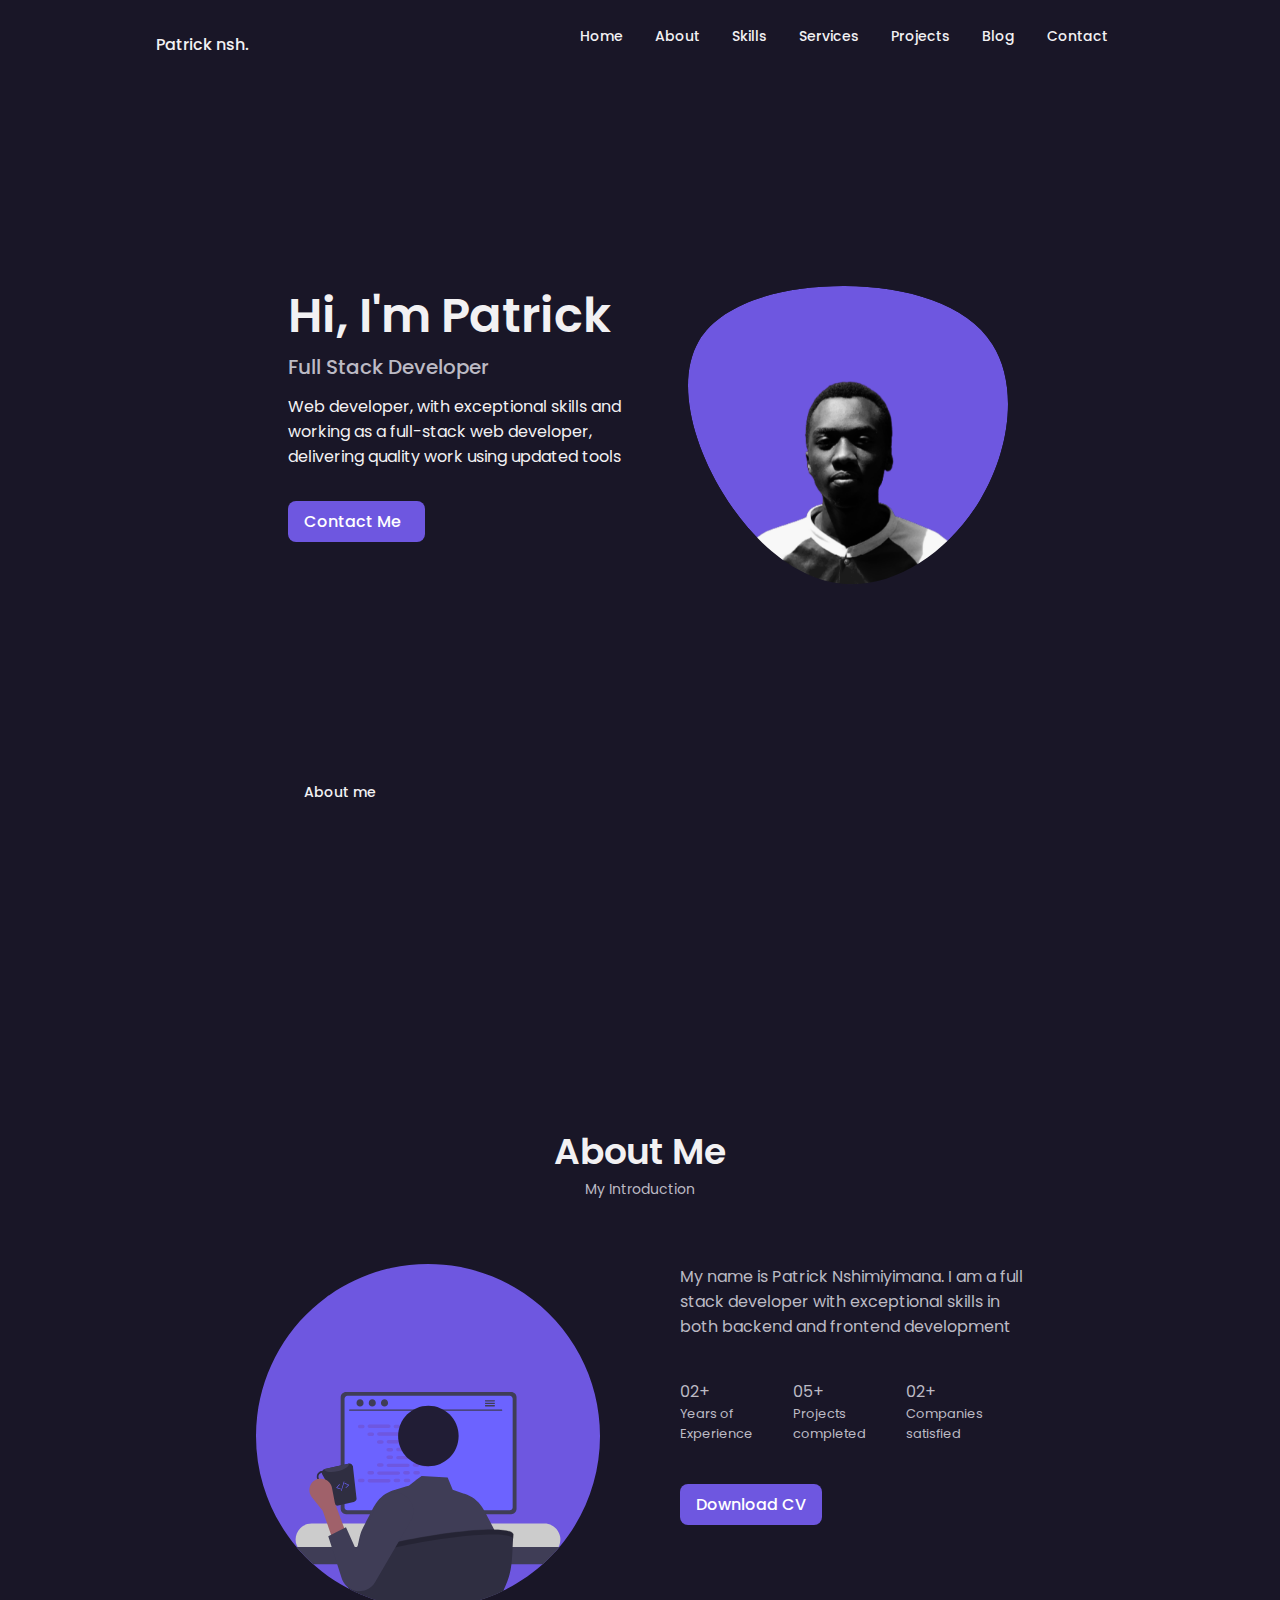
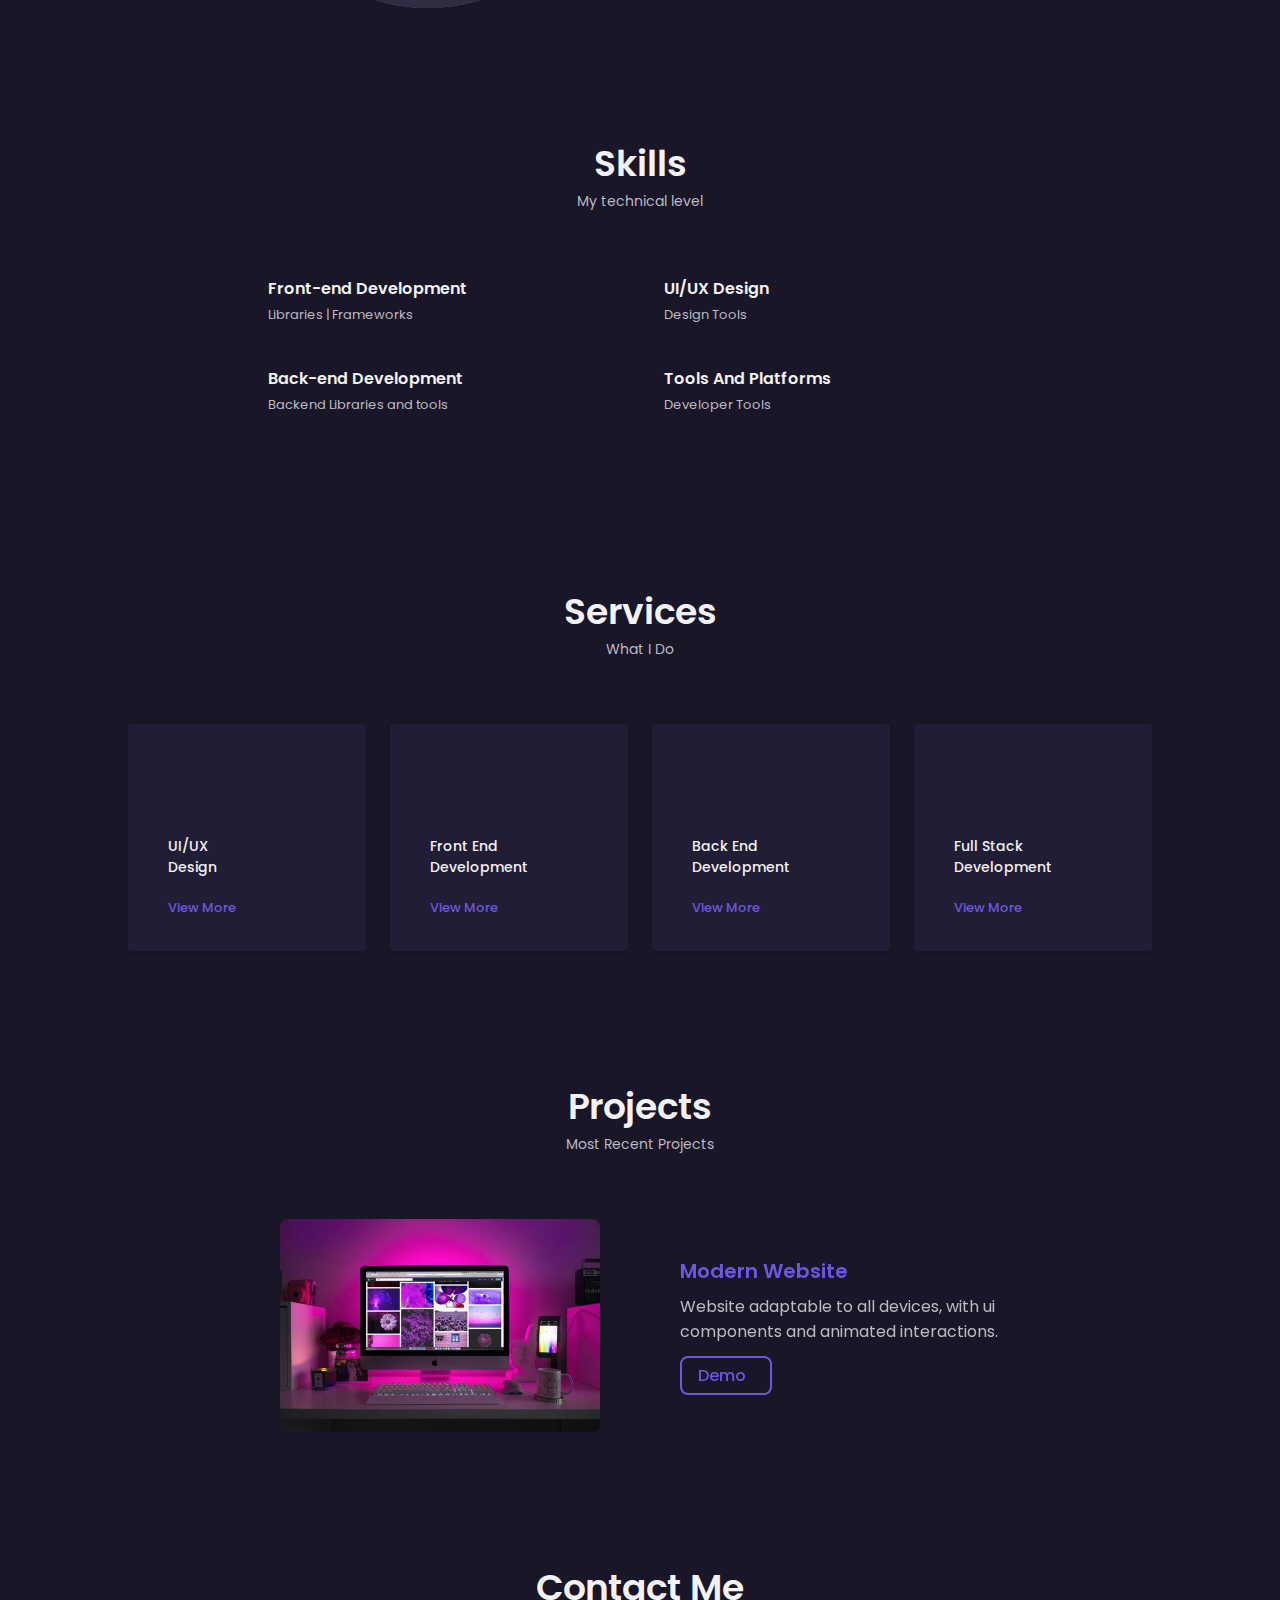
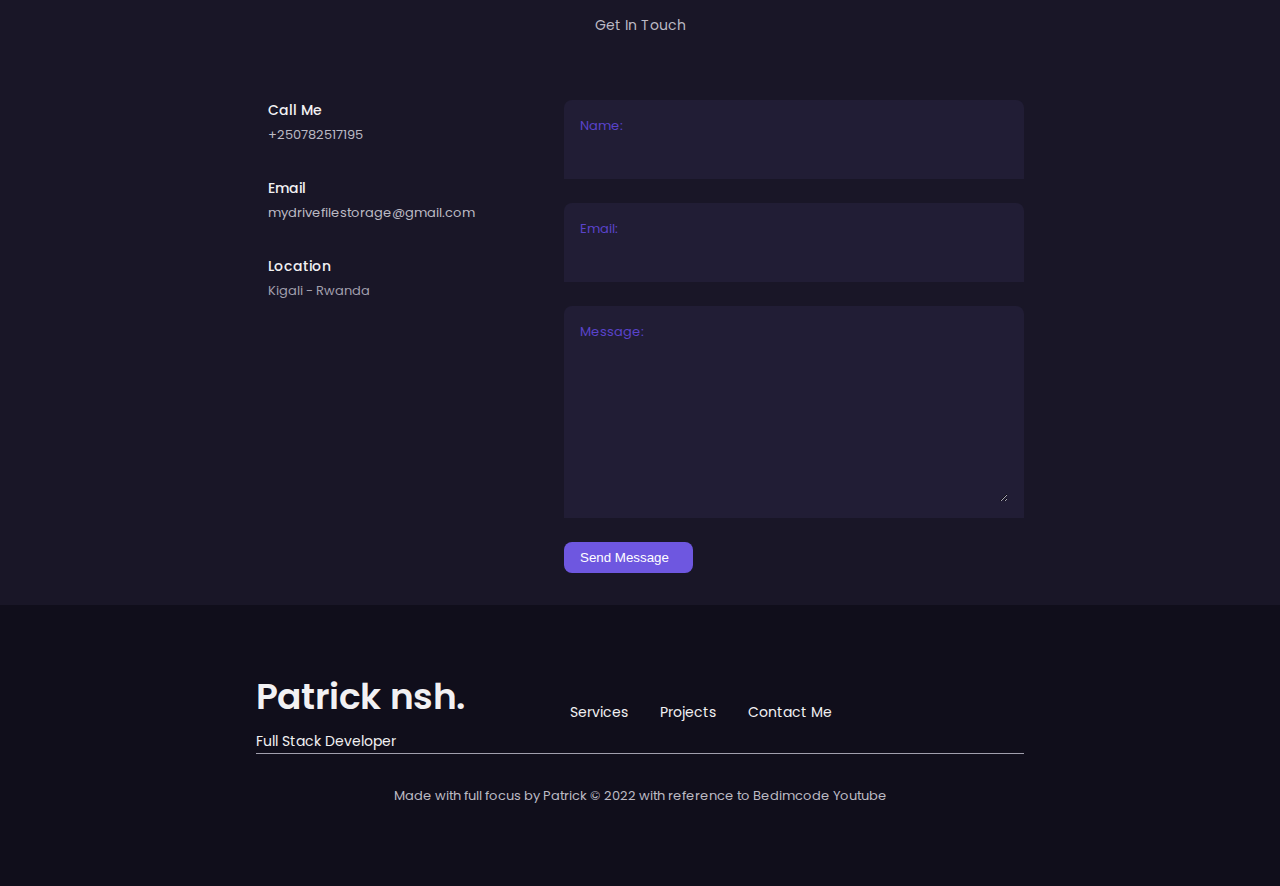
==== commit 8d36e10c: "fix signup&imgs" ====
--- a/index.html
+++ b/index.html
@@ -87,7 +87,7 @@
                                 165.547 130.807 187.559 100.226 186.353C69.6454 185.297 41.0228 161.023 21.7403 
                                 129.362C2.45775 97.8511 -7.48481 59.1033 6.67581 34.5279C20.9871 10.1032 59.7028 
                                 -0.149132 97.9666 0.00163737C136.23 0.303176 174.193 10.857 190.312 36.4879Z"/>
-                                <image class="home__blob-img" x='18' y='44' href="/assets/img/profile1.png"/>
+                                <image class="home__blob-img" x='18' y='44' href="assets/img/profile1.png"/>
                             </g>
                         </svg>
                     </div>
@@ -115,7 +115,7 @@
             <h2 class="section__title">About Me</h2>
             <span class="section__subtitle">My Introduction</span>
             <div class="about__container container grid">
-                <img src="/assets/img/programmer.svg" alt="programmer" class="about__img">
+                <img src="assets/img/programmer.svg" alt="programmer" class="about__img">
     
                 <div class="about__data">
                     <p class="about__description"> My name is Patrick Nshimiyimana. 
--- a/assets/css/styles.css
+++ b/assets/css/styles.css
@@ -362,6 +362,7 @@
     color: #fff;
     padding: .5rem 1rem;
     border-radius: .5rem;
+    border: none;
     font-weight: var(--font-medium);
     transition: .3s ease;
 }
